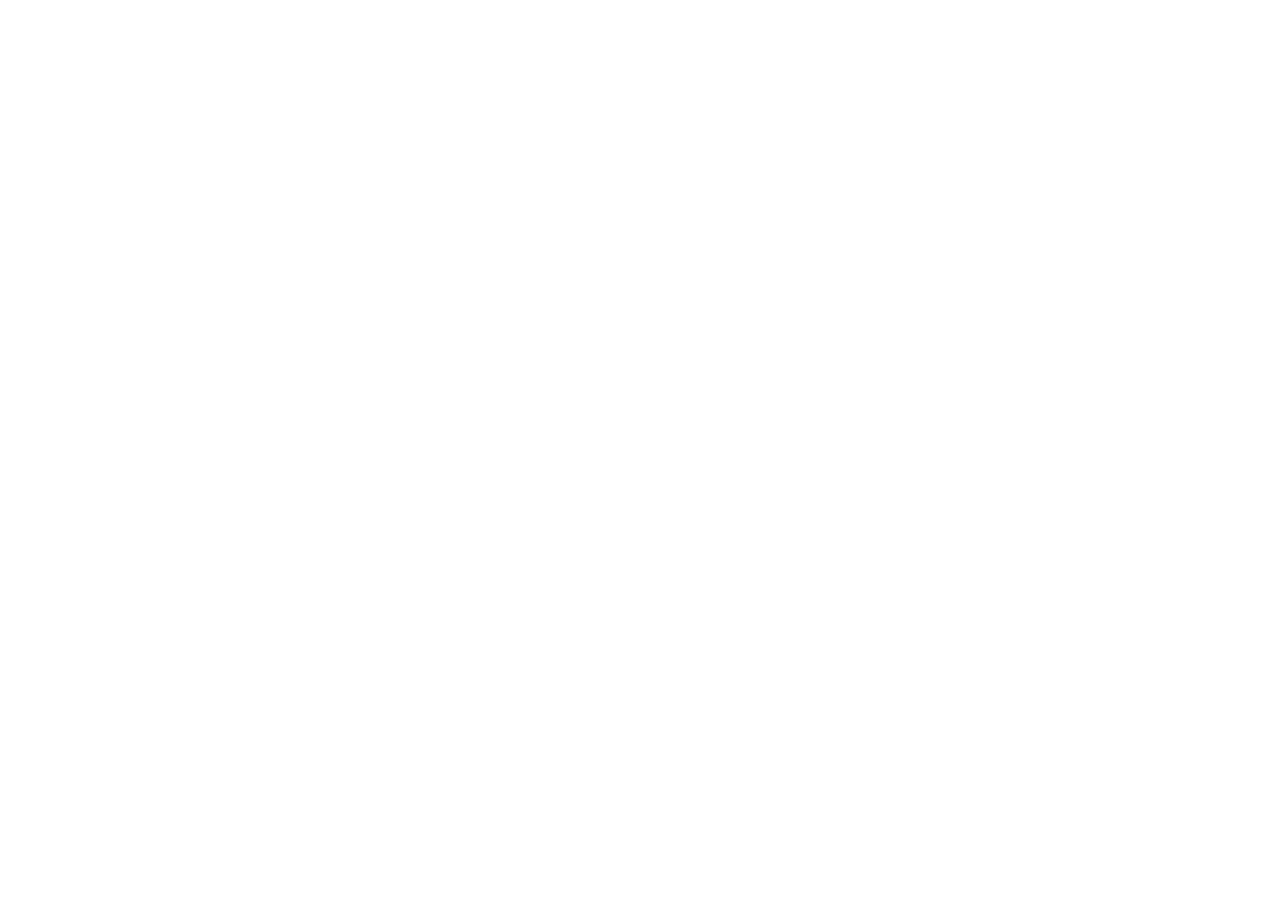
==== index.html @ 82f7fc4b "Create index.html" ====
<!doctype html>
<!--[if lt IE 7 ]> <html lang="en" class="ie6"> <![endif]-->
<!--[if IE 7 ]>    <html lang="en" class="ie7"> <![endif]-->
<!--[if IE 8 ]>    <html lang="en" class="ie8"> <![endif]-->
<!--[if IE 9 ]>    <html lang="en" class="ie9"> <![endif]-->
<!--[if !IE]><!--> <html lang="en"> <!--<![endif]-->
<head>
<meta name="viewport" content="width = 1050, user-scalable = no" />
<script type="text/javascript" src="../../extras/jquery.min.1.7.js"></script>
<script type="text/javascript" src="../../extras/modernizr.2.5.3.min.js"></script>
</head>
<body>

<div class="flipbook-viewport">
	<div class="container">
		<div class="flipbook">
			<div style="background-image:url(pages/1.jpg)"></div>
			<div style="background-image:url(pages/2.jpg)"></div>
			<div style="background-image:url(pages/3.jpg)"></div>
			<div style="background-image:url(pages/4.jpg)"></div>
			<div style="background-image:url(pages/5.jpg)"></div>
			<div style="background-image:url(pages/6.jpg)"></div>
			</div>
	</div>
</div>


<script type="text/javascript">

function loadApp() {

	// Create the flipbook

	$('.flipbook').turn({
			// Width

			width:900,
			
			// Height

			height:600,

			// Elevation

			elevation: 50,
			
			// Enable gradients

			gradients: true,
			
			// Auto center this flipbook

			autoCenter: true

	});
}

// Load the HTML4 version if there's not CSS transform

yepnope({
	test : Modernizr.csstransforms,
	yep: ['../../lib/turn.js'],
	nope: ['../../lib/turn.html4.min.js'],
	both: ['css/basic.css'],
	complete: loadApp
});

</script>

</body>
</html>
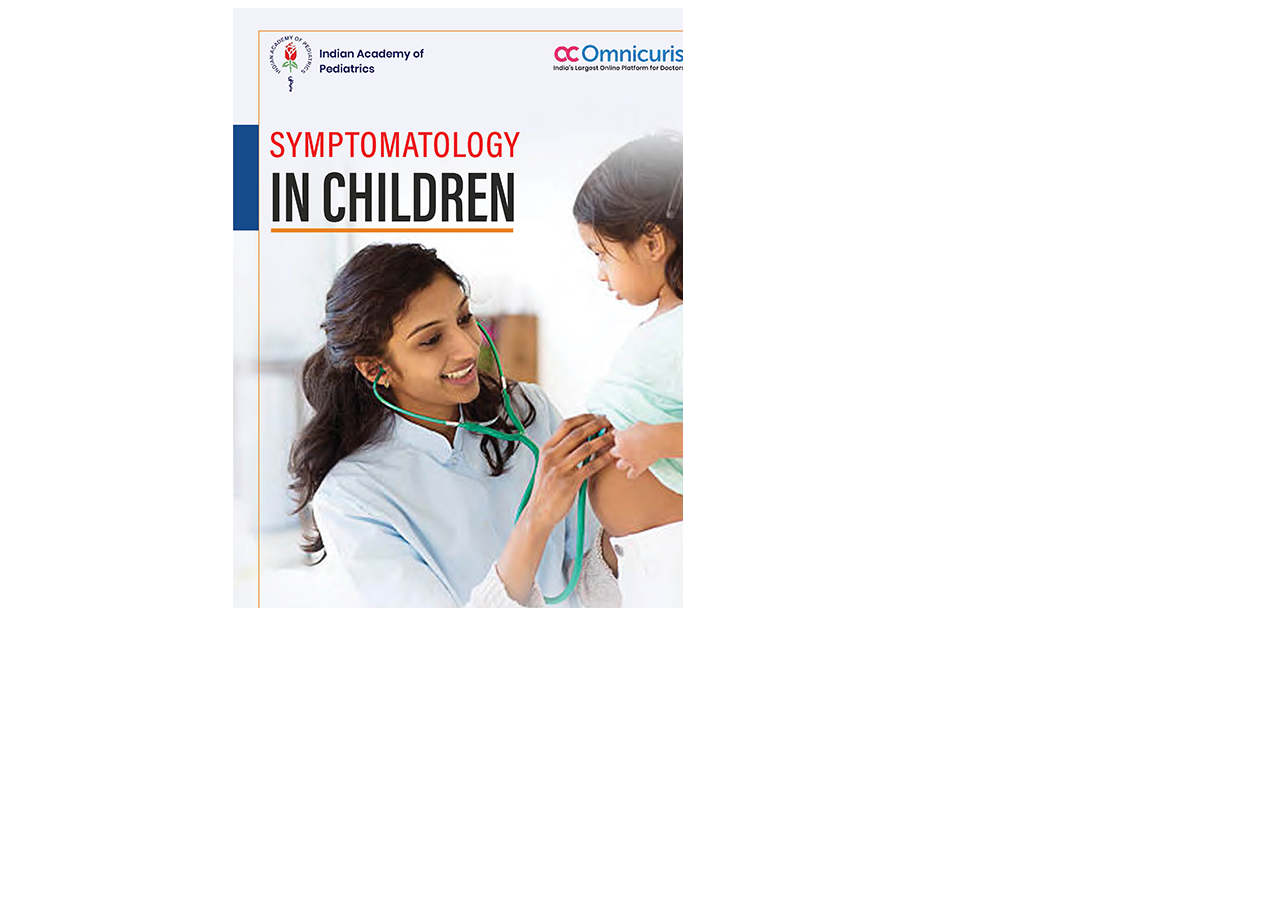
==== commit 94529314: "changes" ====
--- a/index.html
+++ b/index.html
@@ -6,8 +6,8 @@
 <!--[if !IE]><!--> <html lang="en"> <!--<![endif]-->
 <head>
 <meta name="viewport" content="width = 1050, user-scalable = no" />
-<script type="text/javascript" src="../../extras/jquery.min.1.7.js"></script>
-<script type="text/javascript" src="../../extras/modernizr.2.5.3.min.js"></script>
+<script type="text/javascript" src="extras/jquery.min.1.7.js"></script>
+<script type="text/javascript" src="extras/modernizr.2.5.3.min.js"></script>
 </head>
 <body>
 
@@ -59,8 +59,8 @@
 
 yepnope({
 	test : Modernizr.csstransforms,
-	yep: ['../../lib/turn.js'],
-	nope: ['../../lib/turn.html4.min.js'],
+	yep: ['lib/turn.js'],
+	nope: ['lib/turn.html4.min.js'],
 	both: ['css/basic.css'],
 	complete: loadApp
 });
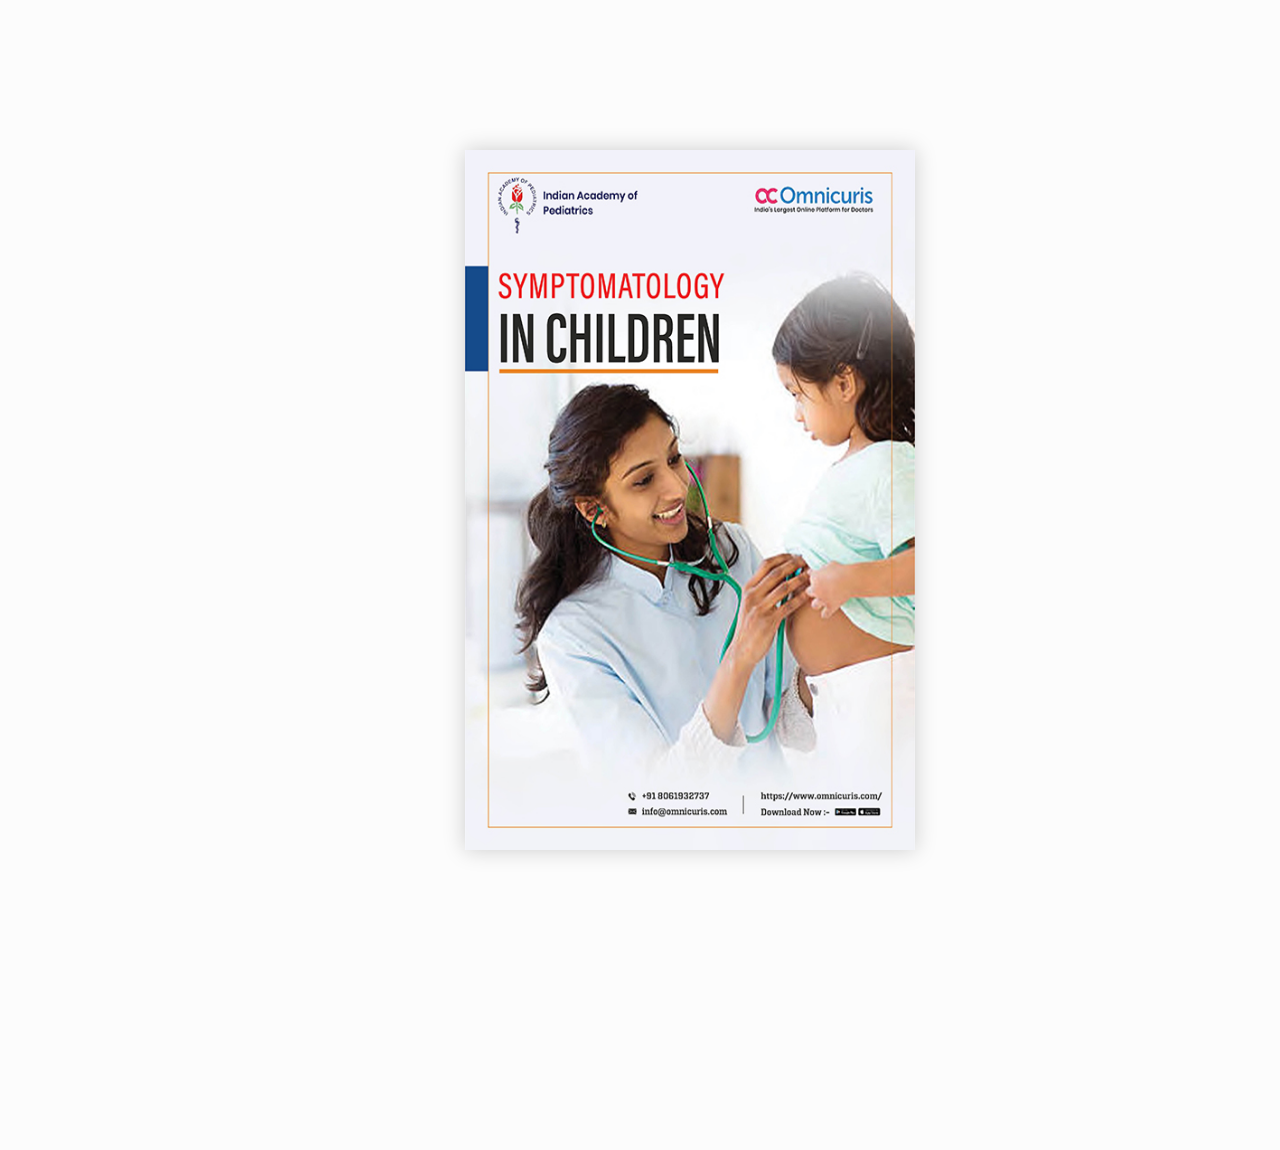
==== commit ea8ffc28: "Index changes" ====
--- a/index.html
+++ b/index.html
@@ -20,6 +20,9 @@
 			<div style="background-image:url(pages/4.jpg)"></div>
 			<div style="background-image:url(pages/5.jpg)"></div>
 			<div style="background-image:url(pages/6.jpg)"></div>
+			<div style="background-image:url(pages/7.jpg)"></div>
+			<div style="background-image:url(pages/8.jpg)"></div>
+
 			</div>
 	</div>
 </div>
@@ -38,7 +41,7 @@
 			
 			// Height
 
-			height:600,
+			height:700,
 
 			// Elevation
 
@@ -61,7 +64,7 @@
 	test : Modernizr.csstransforms,
 	yep: ['lib/turn.js'],
 	nope: ['lib/turn.html4.min.js'],
-	both: ['css/basic.css'],
+	both: ['samples/basic/css/basic.css'],
 	complete: loadApp
 });
 
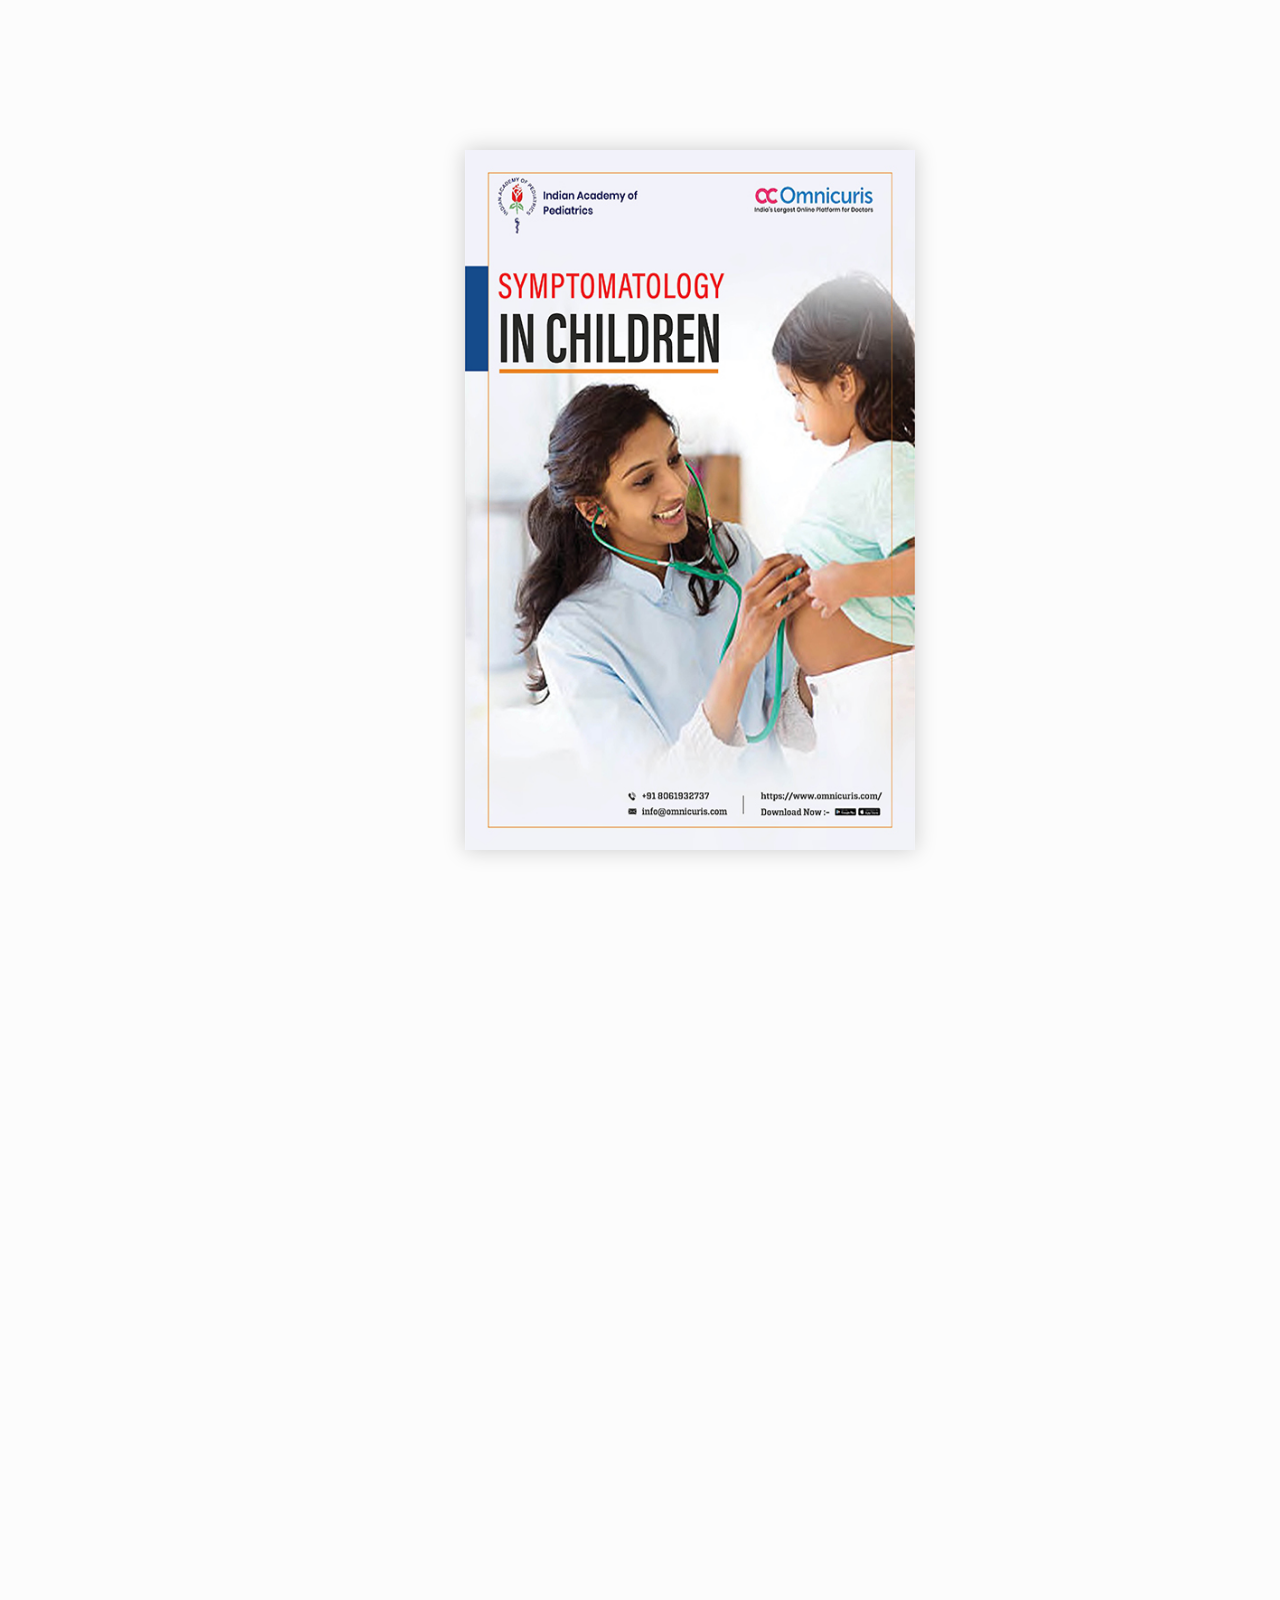
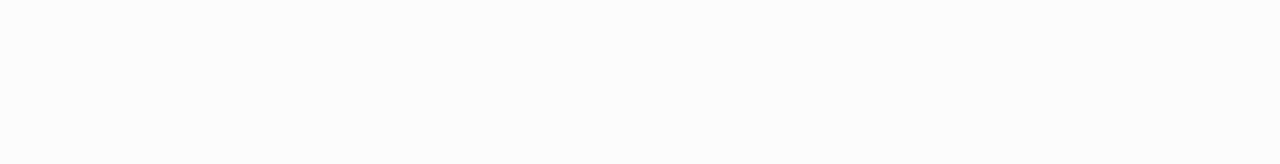
==== commit 81a72c49: "Update index.html" ====
--- a/index.html
+++ b/index.html
@@ -10,7 +10,7 @@
 <script type="text/javascript" src="extras/modernizr.2.5.3.min.js"></script>
 </head>
 <body>
-
+	<iframe src="https://cdn.flipsnack.com/widget/v2/widget.html?hash=unieukz2gx" width="100%" height="480" seamless="seamless" scrolling="no" frameBorder="0" allowFullScreen></iframe>
 <div class="flipbook-viewport">
 	<div class="container">
 		<div class="flipbook">
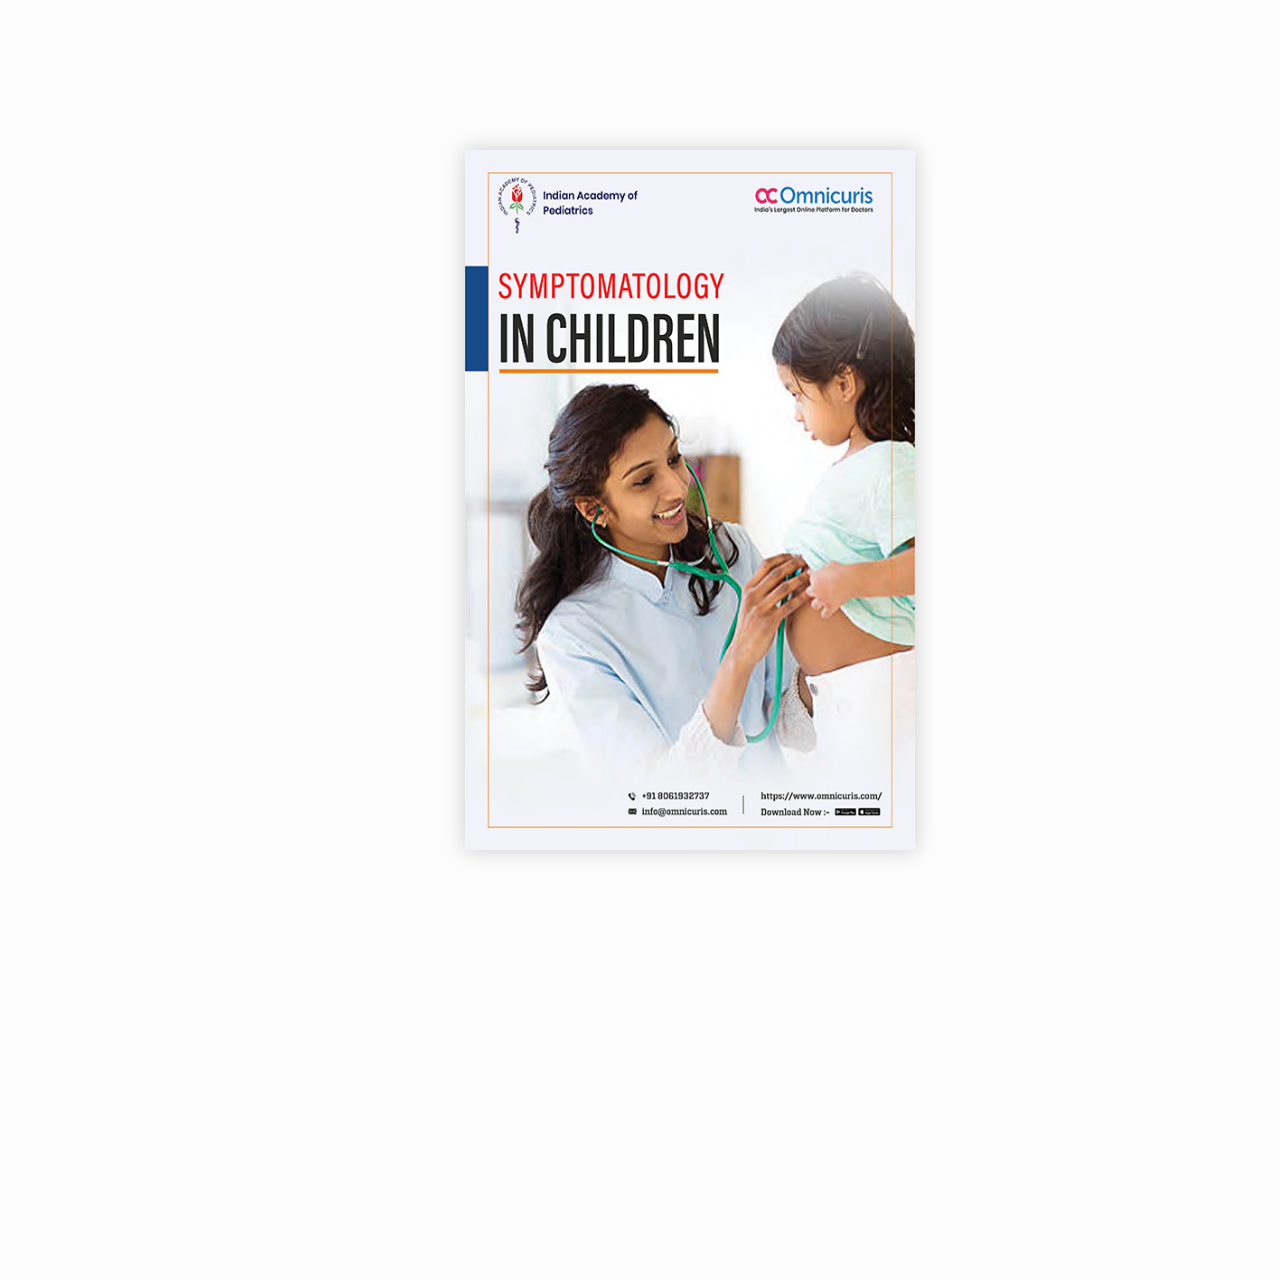
==== commit 909e354c: "Update index.html" ====
--- a/index.html
+++ b/index.html
@@ -10,7 +10,7 @@
 <script type="text/javascript" src="extras/modernizr.2.5.3.min.js"></script>
 </head>
 <body>
-	<iframe src="https://cdn.flipsnack.com/widget/v2/widget.html?hash=unieukz2gx" width="100%" height="480" seamless="seamless" scrolling="no" frameBorder="0" allowFullScreen></iframe>
+	<!-- <iframe src="https://cdn.flipsnack.com/widget/v2/widget.html?hash=unieukz2gx" width="100%" height="100%" seamless="seamless" scrolling="no" frameBorder="0" allowFullScreen></iframe> -->
 <div class="flipbook-viewport">
 	<div class="container">
 		<div class="flipbook">
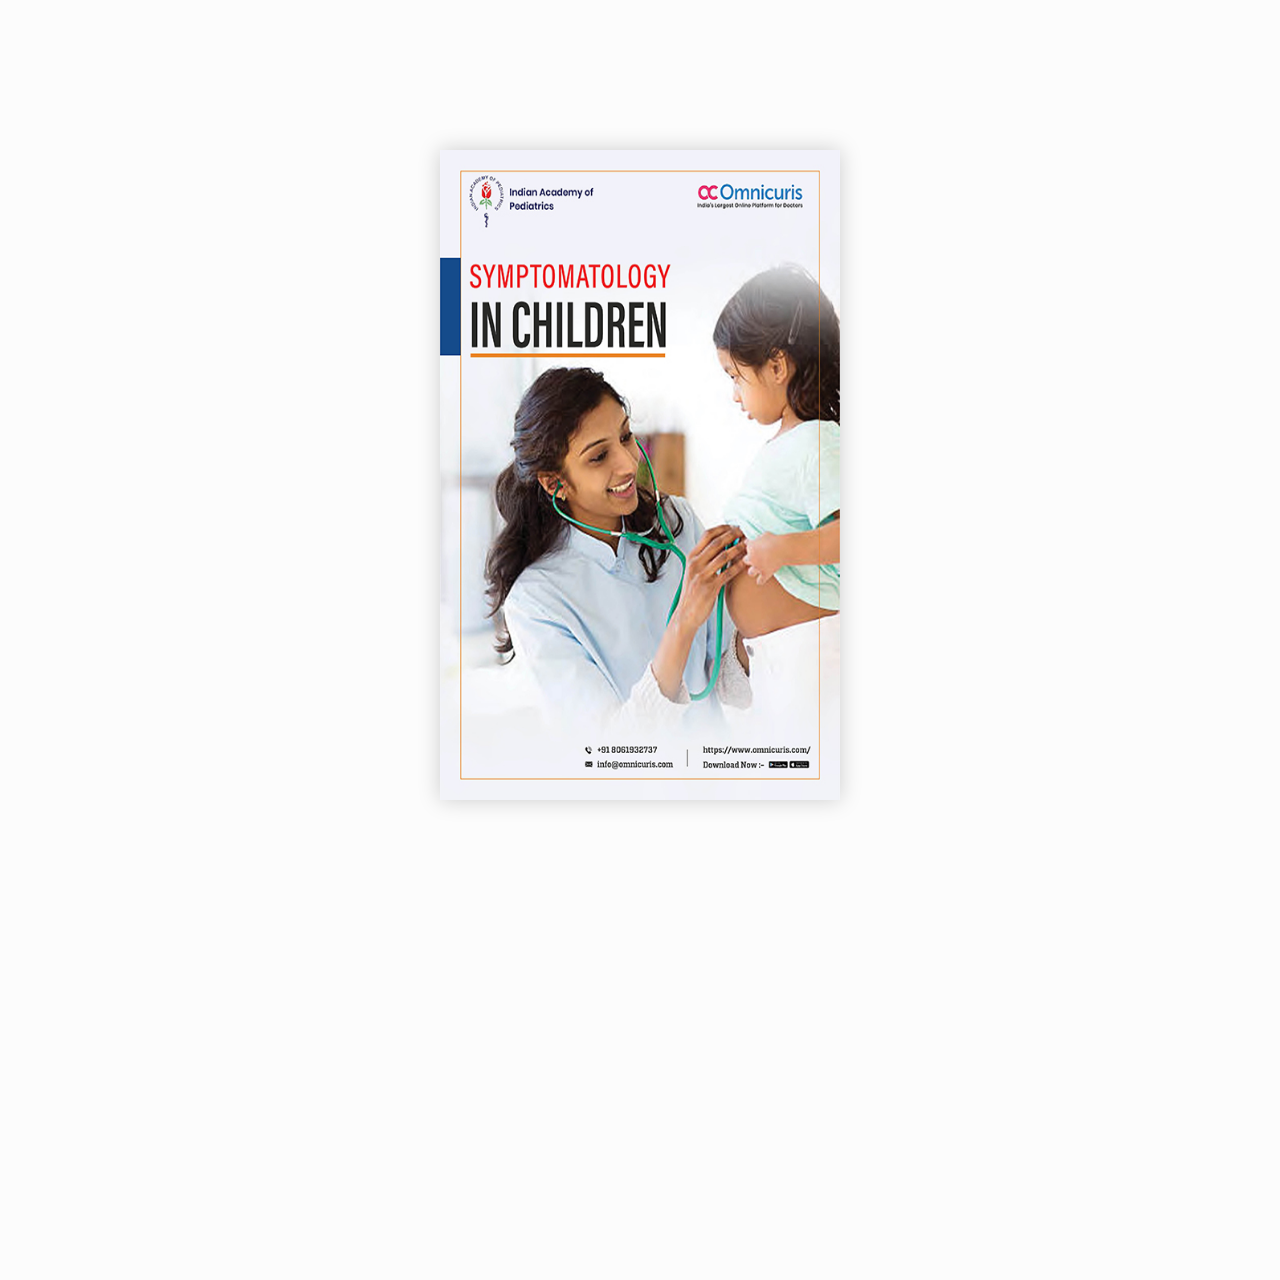
==== commit 89efd088: "Update index.html" ====
--- a/index.html
+++ b/index.html
@@ -3,72 +3,78 @@
 <!--[if IE 7 ]>    <html lang="en" class="ie7"> <![endif]-->
 <!--[if IE 8 ]>    <html lang="en" class="ie8"> <![endif]-->
 <!--[if IE 9 ]>    <html lang="en" class="ie9"> <![endif]-->
-<!--[if !IE]><!--> <html lang="en"> <!--<![endif]-->
+<!--[if !IE]><!-->
+<html lang="en">
+<!--<![endif]-->
+
 <head>
-<meta name="viewport" content="width = 1050, user-scalable = no" />
-<script type="text/javascript" src="extras/jquery.min.1.7.js"></script>
-<script type="text/javascript" src="extras/modernizr.2.5.3.min.js"></script>
+	<meta name="viewport" content="width=device-width, initial-scale=1">
+	<meta name="viewport" content="width = 1050, user-scalable = no" />
+	<script type="text/javascript" src="extras/jquery.min.1.7.js"></script>
+	<script type="text/javascript" src="extras/modernizr.2.5.3.min.js"></script>
 </head>
+
 <body>
 	<!-- <iframe src="https://cdn.flipsnack.com/widget/v2/widget.html?hash=unieukz2gx" width="100%" height="100%" seamless="seamless" scrolling="no" frameBorder="0" allowFullScreen></iframe> -->
-<div class="flipbook-viewport">
-	<div class="container">
-		<div class="flipbook">
-			<div style="background-image:url(pages/1.jpg)"></div>
-			<div style="background-image:url(pages/2.jpg)"></div>
-			<div style="background-image:url(pages/3.jpg)"></div>
-			<div style="background-image:url(pages/4.jpg)"></div>
-			<div style="background-image:url(pages/5.jpg)"></div>
-			<div style="background-image:url(pages/6.jpg)"></div>
-			<div style="background-image:url(pages/7.jpg)"></div>
-			<div style="background-image:url(pages/8.jpg)"></div>
+	<div class="flipbook-viewport">
+		<div class="container">
+			<div class="flipbook">
+				<div style="background-image:url(pages/1.jpg)"></div>
+				<div style="background-image:url(pages/2.jpg)"></div>
+				<div style="background-image:url(pages/3.jpg)"></div>
+				<div style="background-image:url(pages/4.jpg)"></div>
+				<div style="background-image:url(pages/5.jpg)"></div>
+				<div style="background-image:url(pages/6.jpg)"></div>
+				<div style="background-image:url(pages/7.jpg)"></div>
+				<div style="background-image:url(pages/8.jpg)"></div>
 
 			</div>
+		</div>
 	</div>
-</div>
 
 
-<script type="text/javascript">
+	<script type="text/javascript">
 
-function loadApp() {
+		function loadApp() {
 
-	// Create the flipbook
+			// Create the flipbook
 
-	$('.flipbook').turn({
-			// Width
+			$('.flipbook').turn({
+				// Width
 
-			width:900,
-			
-			// Height
+				width: 800,
 
-			height:700,
+				// Height
 
-			// Elevation
+				height: 650,
 
-			elevation: 50,
-			
-			// Enable gradients
+				// Elevation
 
-			gradients: true,
-			
-			// Auto center this flipbook
+				// elevation: 50,
 
-			autoCenter: true
+				// Enable gradients
 
-	});
-}
+				gradients: true,
 
-// Load the HTML4 version if there's not CSS transform
+				// Auto center this flipbook
 
-yepnope({
-	test : Modernizr.csstransforms,
-	yep: ['lib/turn.js'],
-	nope: ['lib/turn.html4.min.js'],
-	both: ['samples/basic/css/basic.css'],
-	complete: loadApp
-});
+				autoCenter: true
 
-</script>
+			});
+		}
+
+		// Load the HTML4 version if there's not CSS transform
+
+		yepnope({
+			test: Modernizr.csstransforms,
+			yep: ['lib/turn.js'],
+			nope: ['lib/turn.html4.min.js'],
+			both: ['samples/basic/css/basic.css'],
+			complete: loadApp
+		});
+
+	</script>
 
 </body>
+
 </html>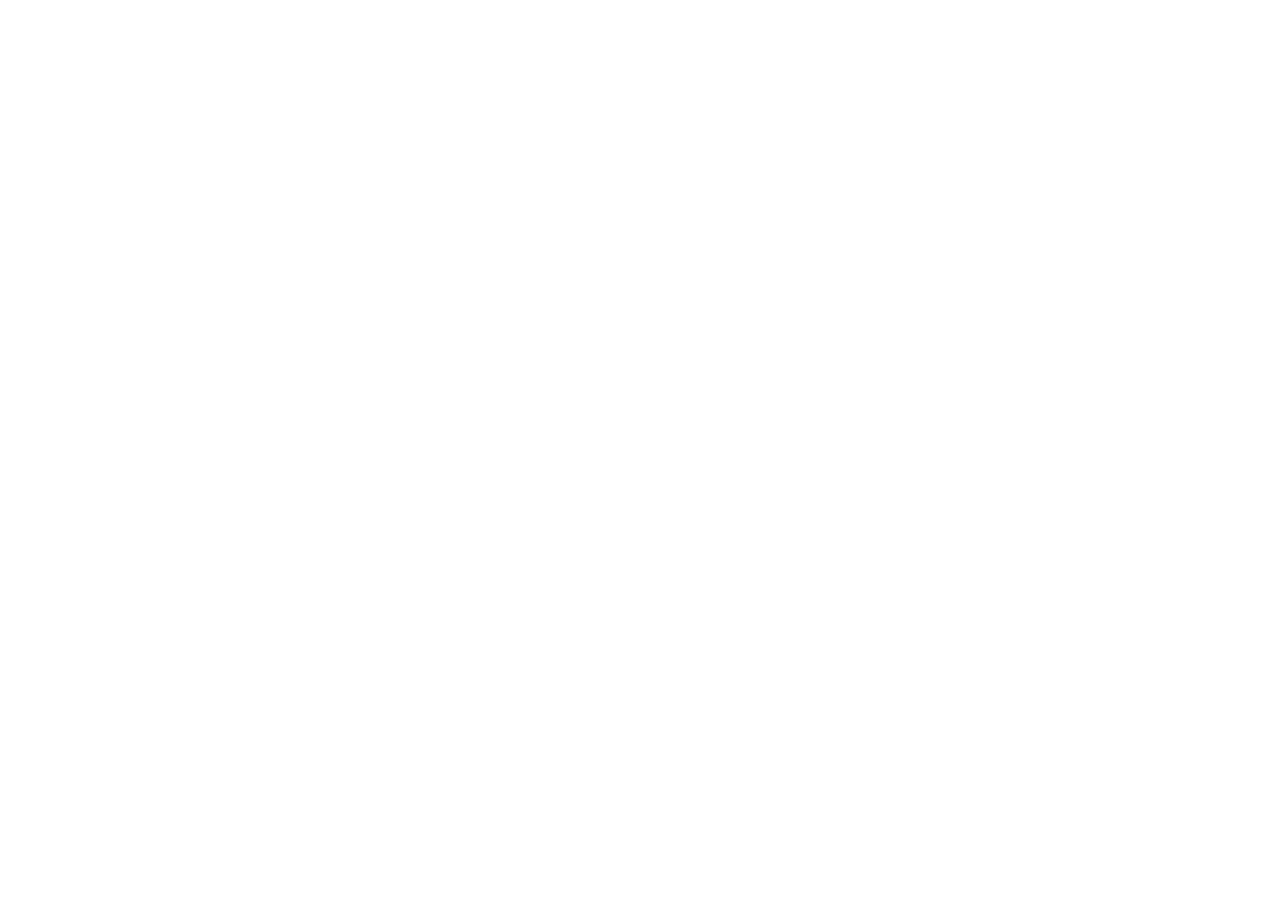
==== commit 0050a430: "changes in url" ====
--- a/index.html
+++ b/index.html
@@ -1,80 +1,14 @@
 <!doctype html>
-<!--[if lt IE 7 ]> <html lang="en" class="ie6"> <![endif]-->
-<!--[if IE 7 ]>    <html lang="en" class="ie7"> <![endif]-->
-<!--[if IE 8 ]>    <html lang="en" class="ie8"> <![endif]-->
-<!--[if IE 9 ]>    <html lang="en" class="ie9"> <![endif]-->
-<!--[if !IE]><!-->
-<html lang="en">
-<!--<![endif]-->
-
-<head>
-	<meta name="viewport" content="width=device-width, initial-scale=1">
-	<meta name="viewport" content="width = 1050, user-scalable = no" />
-	<script type="text/javascript" src="extras/jquery.min.1.7.js"></script>
-	<script type="text/javascript" src="extras/modernizr.2.5.3.min.js"></script>
-</head>
+<title>Azithral</title>
 
 <body>
-	<!-- <iframe src="https://cdn.flipsnack.com/widget/v2/widget.html?hash=unieukz2gx" width="100%" height="100%" seamless="seamless" scrolling="no" frameBorder="0" allowFullScreen></iframe> -->
-	<div class="flipbook-viewport">
-		<div class="container">
-			<div class="flipbook">
-				<div style="background-image:url(pages/1.jpg)"></div>
-				<div style="background-image:url(pages/2.jpg)"></div>
-				<div style="background-image:url(pages/3.jpg)"></div>
-				<div style="background-image:url(pages/4.jpg)"></div>
-				<div style="background-image:url(pages/5.jpg)"></div>
-				<div style="background-image:url(pages/6.jpg)"></div>
-				<div style="background-image:url(pages/7.jpg)"></div>
-				<div style="background-image:url(pages/8.jpg)"></div>
+	<script type="text/javascript">
+		function redirect() {
+			window.location.replace("http://gmail.com");
+		};
 
-			</div>
-		</div>
-	</div>
-
-
-	<script type="text/javascript">
-
-		function loadApp() {
-
-			// Create the flipbook
-
-			$('.flipbook').turn({
-				// Width
-
-				width: 800,
-
-				// Height
-
-				height: 650,
-
-				// Elevation
-
-				// elevation: 50,
-
-				// Enable gradients
-
-				gradients: true,
-
-				// Auto center this flipbook
-
-				autoCenter: true
-
-			});
-		}
-
-		// Load the HTML4 version if there's not CSS transform
-
-		yepnope({
-			test: Modernizr.csstransforms,
-			yep: ['lib/turn.js'],
-			nope: ['lib/turn.html4.min.js'],
-			both: ['samples/basic/css/basic.css'],
-			complete: loadApp
-		});
-
+		document.location ="https://online.fliphtml5.com/svfjb/asdi/#p=1";
 	</script>
-
+	
 </body>
-
 </html>